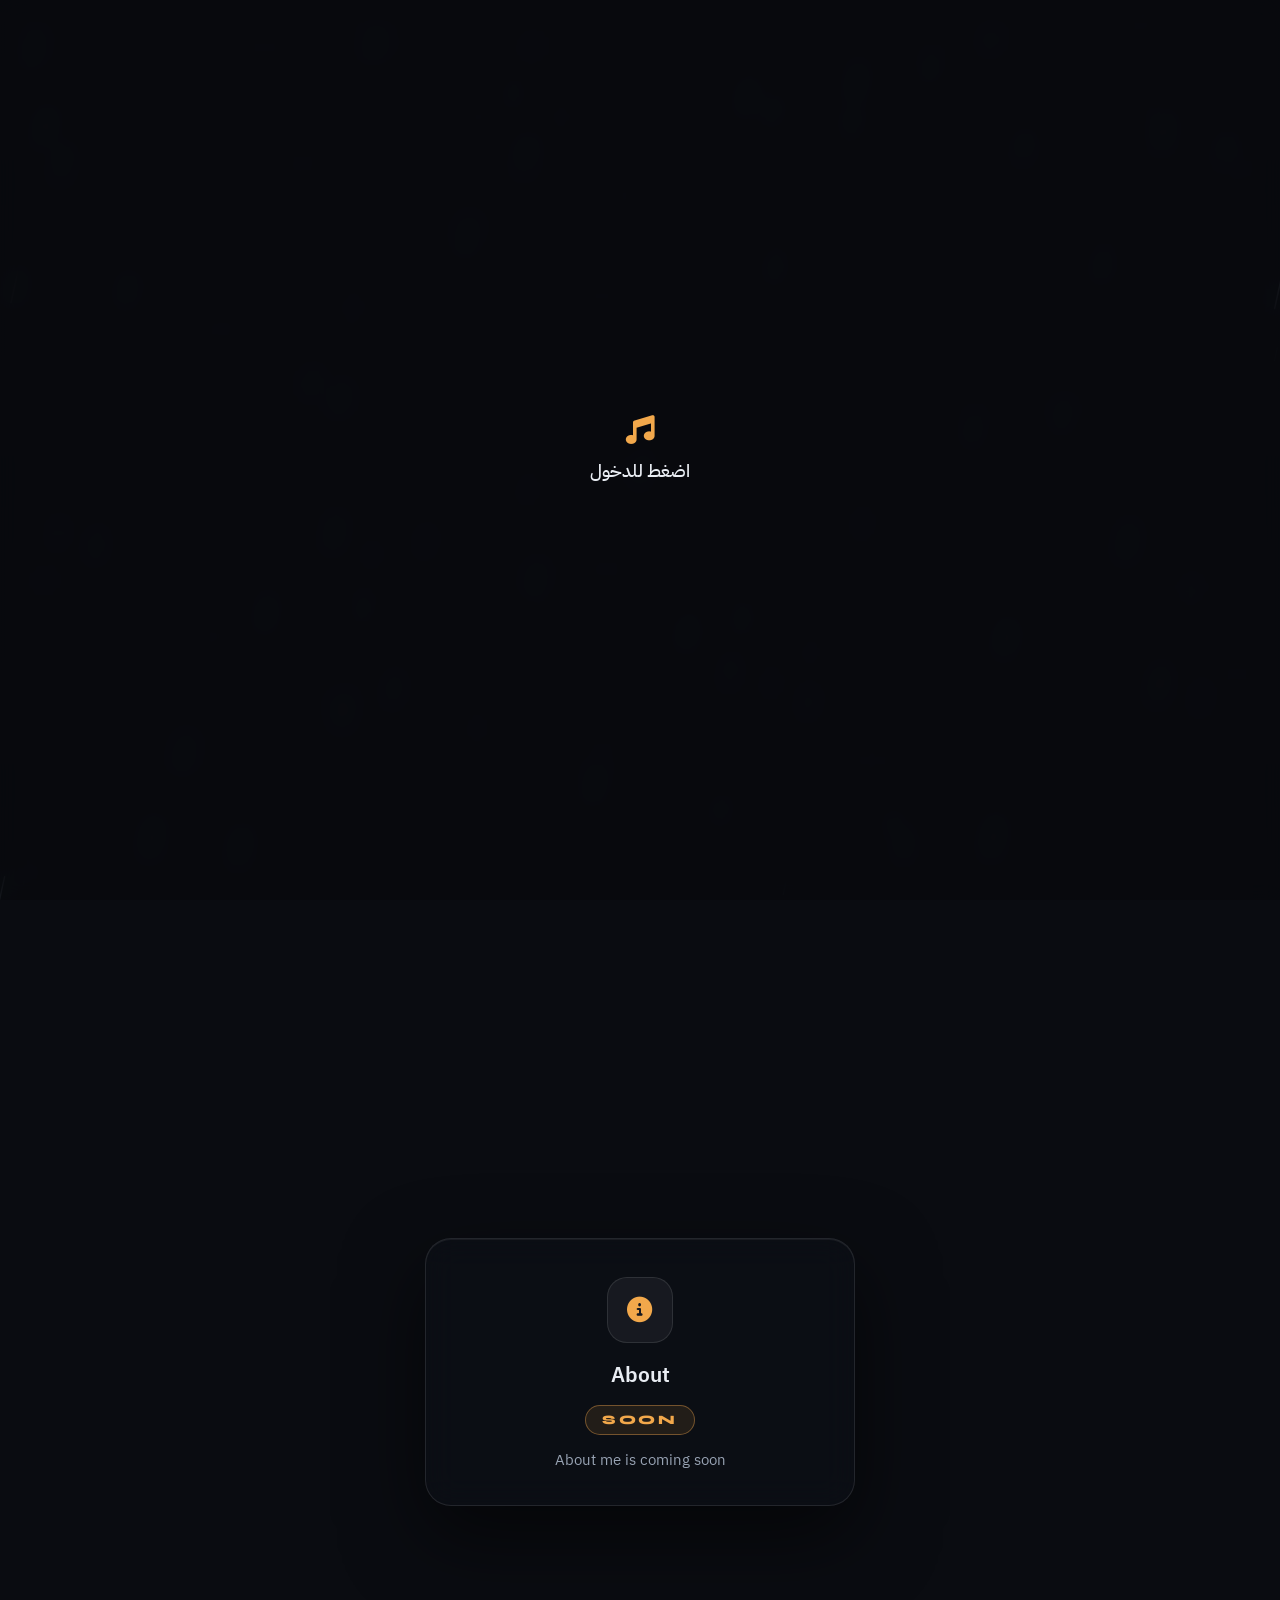
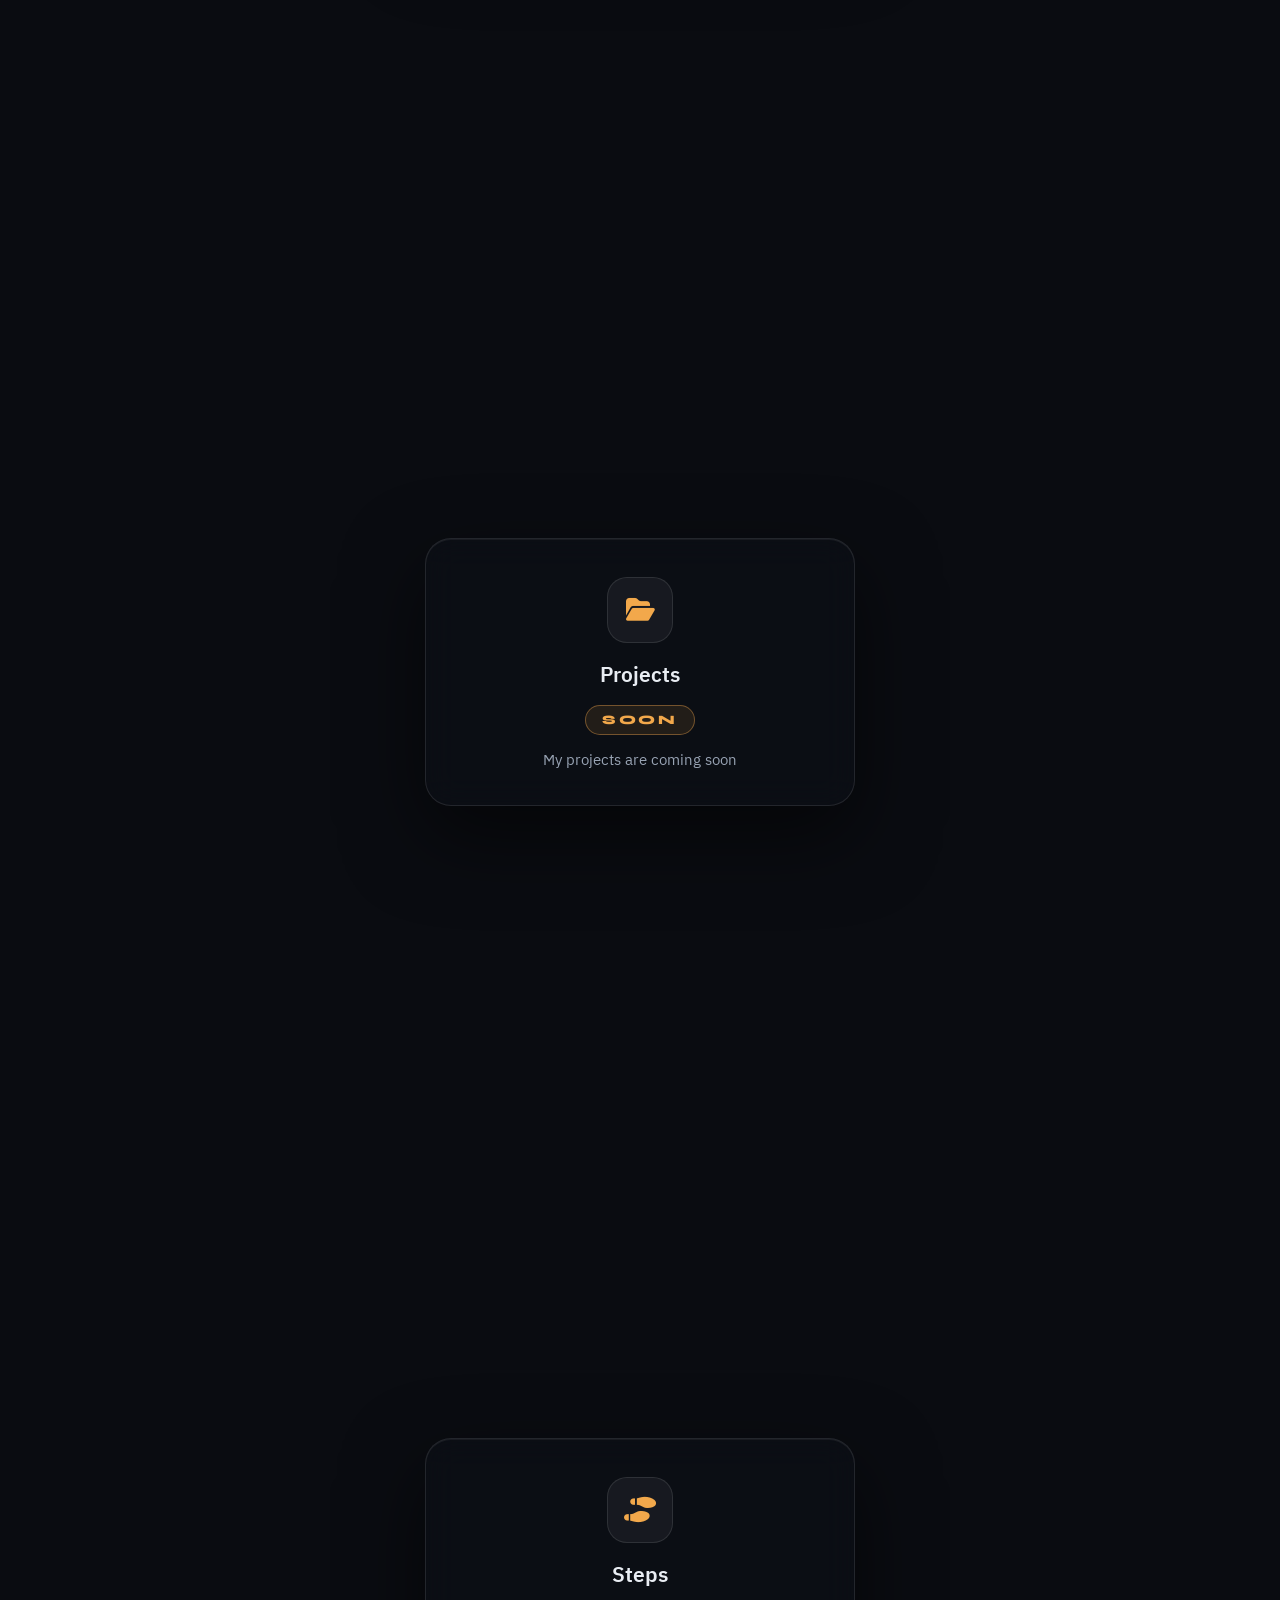
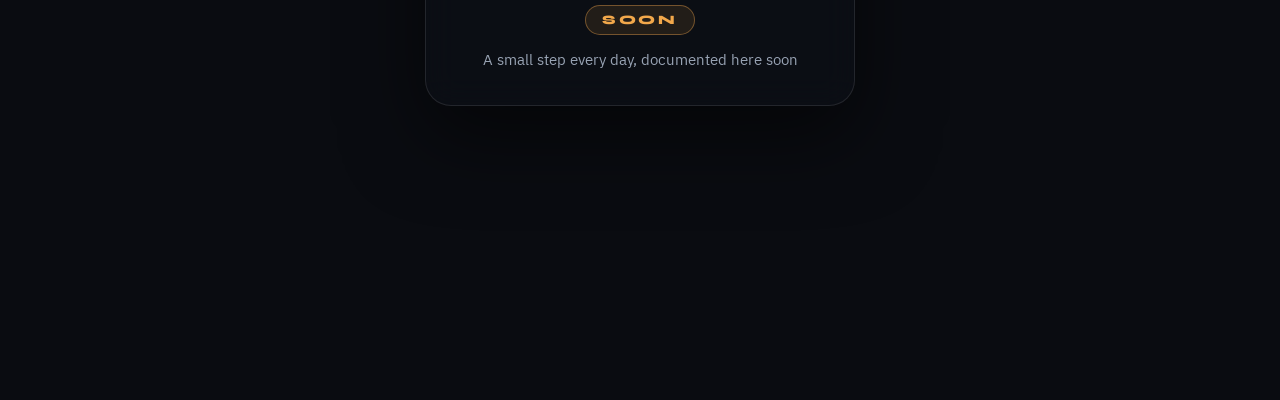
==== index.html @ 52c9dffd "Add files via upload" ====
<!DOCTYPE html>
<html lang="ar" dir="rtl">
<head>
  <meta charset="UTF-8">
  <meta name="viewport" content="width=device-width, initial-scale=1, viewport-fit=cover">
  <title>HuSsEiN07</title>
  <meta name="description" content="Small steps, every single day.">
  <meta name="theme-color" content="#0a0c11">

  <!-- معاينة الرابط عند مشاركته (ديسكورد، تلغرام، واتساب...) -->
  <!-- مهم: استبدل YOUR-DOMAIN برابط موقعك الحقيقي بعد النشر، مثلاً https://hussein07.pages.dev -->
  <meta property="og:type" content="website">
  <meta property="og:title" content="HuSsEiN07">
  <meta property="og:description" content="Small steps, every single day.">
  <meta property="og:image" content="https://YOUR-DOMAIN/assets/img/og-image.jpg">
  <meta property="og:image:width" content="1200">
  <meta property="og:image:height" content="630">
  <meta property="og:url" content="https://YOUR-DOMAIN/">
  <meta name="twitter:card" content="summary_large_image">
  <meta name="twitter:title" content="HuSsEiN07">
  <meta name="twitter:description" content="Small steps, every single day.">
  <meta name="twitter:image" content="https://YOUR-DOMAIN/assets/img/og-image.jpg">

  <script>
    document.documentElement.classList.add("js");
    /* الحاسوب (فأرة): نقفل التمرير من البداية حتى لا تومض الصفحة. الجوال يبقى كما هو */
    if (window.matchMedia("(hover: hover) and (pointer: fine)").matches) document.documentElement.classList.add("lock");
  </script>

  <link rel="preconnect" href="https://fonts.googleapis.com">
  <link rel="preconnect" href="https://fonts.gstatic.com" crossorigin>
  <link href="https://fonts.googleapis.com/css2?family=IBM+Plex+Sans+Arabic:wght@400;500;600&family=Syne:wght@800&display=swap" rel="stylesheet">
  <link rel="stylesheet" href="https://cdnjs.cloudflare.com/ajax/libs/font-awesome/6.5.1/css/all.min.css">
  <link rel="stylesheet" href="style.css">
</head>
<body class="preload" data-section="home">
  <noscript><style>.preload .topbar, .preload #home .card { opacity: 1 !important; transform: none !important; }</style></noscript>

  <!-- الخلفية + المطر -->
  <div class="bg" aria-hidden="true"></div>
  <div class="bg-alt" aria-hidden="true"></div>
  <canvas id="rain" aria-hidden="true"></canvas>

  <!-- شاشة الدخول: تظهر فقط إذا منع المتصفح التشغيل التلقائي للأغنية -->
  <button id="gate" class="gate" type="button" hidden>
    <i class="fa-solid fa-music"></i>
    <span>اضغط للدخول</span>
  </button>

  <!-- شريط التنقل العلوي -->
  <header class="topbar">
    <nav class="tabs" aria-label="التنقل">
      <a href="#home" class="tab active" data-target="home" aria-current="page"><i class="fa-solid fa-user"></i><span>Home</span></a>
      <a href="#about" class="tab" data-target="about"><i class="fa-solid fa-circle-info"></i><span>About</span></a>
      <a href="#projects" class="tab" data-target="projects"><i class="fa-solid fa-folder-open"></i><span>Projects</span></a>
      <a href="#steps" class="tab" data-target="steps"><i class="fa-solid fa-shoe-prints"></i><span>Steps</span></a>
    </nav>

    <!-- الساعة (24 ساعة، بتوقيت ليبيا) + التاريخ الميلادي والهجري -->
    <div class="clock-wrap">
      <div class="clock" role="timer" aria-label="الوقت الآن بتوقيت ليبيا">
        <i class="fa-regular fa-clock"></i>
        <time dir="ltr"><span id="clkH">--</span><span class="colon">:</span><span id="clkM">--</span><span class="colon sec">:</span><span class="sec" id="clkS">--</span></time>
      </div>
      <div class="dates" dir="rtl" aria-label="التاريخ">
        <span id="dateG"></span>
        <span id="dateH"></span>
      </div>
    </div>
  </header>

  <!-- الصفحة الرئيسية -->
  <section class="page-section" id="home">
  <main class="card" id="card">
    <canvas class="glass-drops" id="glassDrops" aria-hidden="true"></canvas>

    <!-- صورة البروفايل + أفيكت ديسكورد -->
    <div class="avatar-wrap">
      <img class="avatar" id="avatar" src="assets/img/avatar.jpg" alt="صورة HuSsEiN07">
      <img class="decor" id="avatarDecor" alt="" hidden>
    </div>

    <h1 class="name glitch" id="name" data-text="HuSsEiN07">DarkDuck</h1>
    <p class="bio" dir="ltr">Hi, My Name's Hussein Haman.</p>
    <p class="location"><i class="fa-solid fa-location-dot"></i><span>LIBYA</span></p>

    <!-- ديسكورد -->
    <section class="discord" id="discord" aria-label="حالة ديسكورد">
      <div class="dc-avatar">
        <img id="dcAvatar" src="assets/img/avatar.jpg" alt="">
        <span class="dot" id="dcDot" data-status="offline"></span>
      </div>
      <div class="dc-info">
        <div class="dc-top">
          <strong id="dcName" dir="auto">Discord</strong>
          <i class="fa-brands fa-discord"></i>
        </div>
        <div class="dc-status" id="dcStatus">جاري التحميل…</div>
        <div class="dc-activity" id="dcActivity" hidden></div>
      </div>
    </section>

    <!-- الأغنية -->
    <section class="player" id="player" aria-label="مشغل الأغنية">
      <audio id="audio" src="assets/audio/rain.mp3" loop preload="auto"></audio>
      <div class="pl-row">
        <button class="pl-btn pl-play" id="plPlay" type="button" aria-label="تشغيل أو إيقاف">
          <i class="fa-solid fa-play"></i>
        </button>
        <div class="pl-title">
          <i class="fa-solid fa-compact-disc"></i>
          <span id="songTitle" dir="ltr">Rain</span>
        </div>
        <button class="pl-btn pl-fold" id="plFold" type="button" aria-label="طي المشغل" aria-expanded="true">
          <i class="fa-solid fa-chevron-up"></i>
        </button>
      </div>
      <div class="pl-bar" id="plBar" dir="ltr">
        <span class="pl-time" id="timeNow">0:00</span>
        <input type="range" id="seek" min="0" max="1000" value="0" aria-label="شريط التقدم">
        <span class="pl-time" id="timeEnd">0:00</span>
      </div>
    </section>

    <!-- التواصل الاجتماعي (عدّل الروابط من هنا) -->
    <nav class="socials" aria-label="حساباتي">
      <a href="https://facebook.com/h.hussein07" target="_blank" rel="noopener" aria-label="فيسبوك"><i class="fa-brands fa-facebook-f"></i></a>
      <a href="https://instagram.com/h.hussein07" target="_blank" rel="noopener" aria-label="انستغرام"><i class="fa-brands fa-instagram"></i></a>
      <a href="https://t.me/darkduck07" target="_blank" rel="noopener" aria-label="تلغرام"><i class="fa-brands fa-telegram"></i></a>
      <a href="https://discord.com/users/1070354089449377792" target="_blank" rel="noopener" aria-label="ديسكورد"><i class="fa-brands fa-discord"></i></a>
      <a href="https://github.com/darkduckdev" target="_blank" rel="noopener" aria-label="غيت هب"><i class="fa-brands fa-github"></i></a>
    </nav>

    <!-- عدد الزوار -->
    <div class="views" title="عدد الزيارات">
      <i class="fa-solid fa-eye"></i>
      <span id="viewCount">—</span>
    </div>

    <!-- الحقوق -->
    <footer class="copyright">
      <span class="live-dot" aria-hidden="true"></span>
      <small dir="ltr">&copy; 2026 HuSsEiN07</small>
    </footer>
  </main>
  </section>

  <!-- About (قريباً) -->
  <section class="page-section" id="about">
    <div class="card soon reveal">
      <div class="soon-icon"><i class="fa-solid fa-circle-info"></i></div>
      <h2>About</h2>
      <span class="badge-soon">Soon</span>
      <p>About me is coming soon</p>
    </div>
  </section>

  <!-- مشاريعي -->
  <section class="page-section" id="projects">
    <div class="card soon reveal">
      <div class="soon-icon"><i class="fa-solid fa-folder-open"></i></div>
      <h2>Projects</h2>
      <span class="badge-soon">Soon</span>
      <p>My projects are coming soon</p>
    </div>
  </section>

  <!-- خطواتي -->
  <section class="page-section" id="steps">
    <div class="card soon reveal">
      <div class="soon-icon"><i class="fa-solid fa-shoe-prints"></i></div>
      <h2>Steps</h2>
      <span class="badge-soon">Soon</span>
      <p>A small step every day, documented here soon</p>
    </div>
  </section>

  <script src="script.js"></script>
</body>
</html>
---- style.css ----
/* ============ الألوان (مأخوذة من صورة الخلفية: ليل ممطر + ضوء عمود الإنارة) ============ */
:root {
  --ink: #0a0c11;
  --glass: rgba(13, 16, 23, 0.58);
  --glass-soft: rgba(255, 255, 255, 0.05);
  --line: rgba(255, 255, 255, 0.10);
  --text: #e9edf3;
  --muted: #98a3b3;
  --lamp: #f2a84b;      /* ضوء الشارع */
  --steel: #7f9bb8;     /* زرقة المطر */

  --st-online: #3ba55d;
  --st-idle: #faa81a;
  --st-dnd: #ed4245;
  --st-offline: #747f8d;

  --font-ar: "IBM Plex Sans Arabic", system-ui, sans-serif;
  --font-name: "Syne", "IBM Plex Sans Arabic", sans-serif;
}

*, *::before, *::after { box-sizing: border-box; }

html { scroll-behavior: smooth; }
/* الحاسوب: التمرير بالفأرة والأسهم مقفول، والتنقل من الشريط العلوي فقط (الجوال يبقى طبيعياً) */
html.lock { overflow: hidden; }
html, body { margin: 0; }

body {
  min-height: 100%;
  font-family: var(--font-ar);
  color: var(--text);
  background: var(--ink);
  overflow-x: hidden;
  -webkit-font-smoothing: antialiased;
}

/* كل قسم بحجم الشاشة والبطاقة في منتصفه */
.page-section {
  min-height: 100vh;
  min-height: 100svh;
  display: flex;
  align-items: center;
  justify-content: center;
  padding: 100px 16px 56px;
}
/* الرئيسية: تتسع لشاشة واحدة. الجافاسكربت يصغّر البطاقة تلقائياً (zoom) إذا كانت الشاشة قصيرة */
#home { padding-top: 78px; padding-bottom: 20px; }
#home .card { margin-top: 62px; } /* مكان صورة البروفايل البارزة فوق البطاقة */

/* ============ الخلفية والمطر ============ */
.bg {
  position: fixed;
  inset: 0;
  background:
    linear-gradient(180deg, rgba(10, 12, 17, 0.45), rgba(10, 12, 17, 0.75)),
    url("assets/img/background.png") center / cover no-repeat;
  z-index: -2;
}

#rain {
  position: fixed;
  inset: 0;
  width: 100%;
  height: 100%;
  pointer-events: none;
  z-index: -1;
}

/* ============ شاشة الدخول ============ */
.gate {
  position: fixed;
  inset: 0;
  z-index: 50;
  display: flex;
  flex-direction: column;
  align-items: center;
  justify-content: center;
  gap: 14px;
  border: 0;
  cursor: pointer;
  color: var(--text);
  font: 500 1.15rem var(--font-ar);
  background: rgba(8, 10, 14, 0.78);
  -webkit-backdrop-filter: blur(10px);
  backdrop-filter: blur(10px);
  transition: opacity 0.5s ease;
}
.gate[hidden] { display: none; }
.gate i { font-size: 1.8rem; color: var(--lamp); }
.gate.leaving { opacity: 0; pointer-events: none; }

/* ============ البطاقة الزجاجية ============ */
.card {
  position: relative;
  width: min(430px, 100%);
  padding: 78px 22px 24px;
  text-align: center;
  background: var(--glass);
  border: 1px solid var(--line);
  border-radius: 26px;
  -webkit-backdrop-filter: blur(16px) saturate(120%);
  backdrop-filter: blur(16px) saturate(120%);
  box-shadow: 0 30px 80px rgba(0, 0, 0, 0.55), inset 0 1px 0 rgba(255, 255, 255, 0.06);
}

/* ============ صورة البروفايل (فوق البطاقة قليلاً) ============ */
.avatar-wrap {
  position: absolute;
  top: -62px;
  left: 50%;
  width: 124px;
  height: 124px;
  transform: translateX(-50%);
}

.avatar {
  position: relative;
  z-index: 1;
  width: 100%;
  height: 100%;
  border-radius: 50%;
  object-fit: cover;
  object-position: 50% 35%;
  border: 3px solid rgba(10, 12, 17, 0.95);
  /* رفع خفيف للإضاءة والتباين لتظهر الصورة الداكنة فوق البطاقة */
  filter: brightness(1.08) contrast(1.06) saturate(1.1);
  /* ظل داخلي يذيب حواف الصورة في لون البطاقة */
  box-shadow: 0 0 0 1px var(--line), 0 10px 30px rgba(0, 0, 0, 0.6), inset 0 0 22px 2px rgba(8, 10, 16, 0.55);
}
/* أفيكت ديسكورد: يكبر عن الصورة بنسبة 20% كما في ديسكورد */
.decor {
  position: absolute;
  z-index: 3;            /* فوق الصورة (z-index: 1) والحلقة، وإلا غطّت الصورة الأفيكت */
  inset: -12%;
  width: 124%;
  height: 124%;
  max-width: none;
  pointer-events: none;
}
.decor[hidden], .dc-decor[hidden] { display: none; }

/* ============ الاسم (مشوّش) ============ */
.name {
  position: relative;
  margin: 0;
  font-family: var(--font-name);
  font-weight: 800;
  font-size: clamp(2rem, 9vw, 2.6rem);
  letter-spacing: 0.02em;
  line-height: 1.15;
  direction: ltr;
  color: var(--text);
  animation: jitter 5s steps(1) infinite;
}
.glitch::before,
.glitch::after {
  content: attr(data-text);
  position: absolute;
  inset: 0;
  opacity: 0.85;
  pointer-events: none;
}
.glitch::before {
  color: var(--steel);
  transform: translateX(-2px);
  animation: slice-a 5s steps(1) infinite;
}
.glitch::after {
  color: var(--lamp);
  transform: translateX(2px);
  animation: slice-b 5s steps(1) infinite;
}

/* الاسم ثابت أغلب الوقت ويتشوش في نبضات قصيرة */
@keyframes slice-a {
  0%, 100% { clip-path: inset(0 0 100% 0); }
  3%   { clip-path: inset(8% 0 62% 0); transform: translateX(-4px); }
  5%   { clip-path: inset(52% 0 14% 0); transform: translateX(3px); }
  7%   { clip-path: inset(30% 0 40% 0); transform: translateX(-2px); }
  9%   { clip-path: inset(0 0 100% 0); }
  52%  { clip-path: inset(70% 0 6% 0); transform: translateX(-3px); }
  55%  { clip-path: inset(14% 0 58% 0); transform: translateX(4px); }
  58%  { clip-path: inset(0 0 100% 0); }
  82%  { clip-path: inset(40% 0 30% 0); transform: translateX(-2px); }
  84%  { clip-path: inset(0 0 100% 0); }
}
@keyframes slice-b {
  0%, 100% { clip-path: inset(0 0 100% 0); }
  3%   { clip-path: inset(58% 0 12% 0); transform: translateX(4px); }
  5%   { clip-path: inset(10% 0 66% 0); transform: translateX(-3px); }
  7%   { clip-path: inset(44% 0 28% 0); transform: translateX(2px); }
  9%   { clip-path: inset(0 0 100% 0); }
  52%  { clip-path: inset(20% 0 54% 0); transform: translateX(3px); }
  55%  { clip-path: inset(62% 0 10% 0); transform: translateX(-4px); }
  58%  { clip-path: inset(0 0 100% 0); }
  82%  { clip-path: inset(6% 0 70% 0); transform: translateX(2px); }
  84%  { clip-path: inset(0 0 100% 0); }
}
@keyframes jitter {
  0%, 2%, 10%, 51%, 59%, 81%, 85%, 100% { transform: none; }
  3%  { transform: translate(1px, 0) skewX(-3deg); }
  5%  { transform: translate(-1px, 1px); }
  7%  { transform: translate(1px, -1px) skewX(2deg); }
  53% { transform: translate(-1px, 0) skewX(3deg); }
  56% { transform: translate(1px, 0); }
  83% { transform: translate(-1px, 0) skewX(-2deg); }
}

.bio {
  margin: 8px 0 0;
  font-size: 1.02rem;
  color: var(--muted);
  font-weight: 500;
}
.location {
  display: inline-flex;
  align-items: center;
  gap: 8px;
  margin: 10px 0 0;
  font-size: 0.95rem;
  color: var(--text);
  direction: ltr;
}
.location i { color: var(--lamp); }

/* ============ ديسكورد ============ */
.discord,
.player {
  margin-top: 18px;
  background: var(--glass-soft);
  border: 1px solid var(--line);
  border-radius: 16px;
  text-align: start;
}

.discord {
  display: flex;
  align-items: center;
  gap: 14px;
  padding: 12px 14px;
}

.dc-avatar {
  position: relative;
  flex: none;
  width: 52px;
  height: 52px;
}
.dc-avatar > img:first-child {
  width: 100%;
  height: 100%;
  border-radius: 50%;
  object-fit: cover;
  object-position: 50% 35%;
}
.dc-decor {
  position: absolute;
  inset: -12%;
  width: 124%;
  height: 124%;
  max-width: none;
  pointer-events: none;
}
.dot {
  position: absolute;
  inset-inline-end: -2px;
  bottom: -2px;
  width: 16px;
  height: 16px;
  border-radius: 50%;
  border: 3px solid #12151c;
  background: var(--st-offline);
}
.dot[data-status="online"]  { background: var(--st-online); }
.dot[data-status="idle"]    { background: var(--st-idle); }
.dot[data-status="dnd"]     { background: var(--st-dnd); }
.dot[data-status="offline"] { background: var(--st-offline); }

.dc-info { min-width: 0; flex: 1; }
.dc-top {
  display: flex;
  align-items: center;
  justify-content: space-between;
  gap: 8px;
}
.dc-top strong {
  font-weight: 600;
  white-space: nowrap;
  overflow: hidden;
  text-overflow: ellipsis;
}
.dc-top i { color: #8c9eff; }
.dc-status { margin-top: 2px; font-size: 0.88rem; color: var(--muted); }
.dc-activity {
  margin-top: 4px;
  font-size: 0.82rem;
  color: var(--text);
  opacity: 0.85;
  white-space: nowrap;
  overflow: hidden;
  text-overflow: ellipsis;
}

/* ============ مشغل الأغنية ============ */
.player { padding: 10px 12px; }

.pl-row {
  display: flex;
  align-items: center;
  gap: 10px;
}
.pl-btn {
  flex: none;
  display: grid;
  place-items: center;
  width: 38px;
  height: 38px;
  border: 0;
  border-radius: 50%;
  cursor: pointer;
  color: var(--text);
  background: rgba(255, 255, 255, 0.08);
  transition: background 0.2s ease, transform 0.2s ease;
}
.pl-btn:hover { background: rgba(255, 255, 255, 0.16); }
.pl-btn:active { transform: scale(0.94); }
.pl-play { background: var(--lamp); color: #1a1208; }
.pl-play:hover { background: #f7b866; }

.pl-title {
  flex: 1;
  min-width: 0;
  display: flex;
  align-items: center;
  gap: 8px;
  font-weight: 600;
  font-size: 0.95rem;
}
.pl-title i { color: var(--steel); }
.pl-title span { overflow: hidden; text-overflow: ellipsis; white-space: nowrap; }
.playing .pl-title i { animation: spin 3s linear infinite; }
@keyframes spin { to { transform: rotate(360deg); } }

.pl-fold i { transition: transform 0.3s ease; }
.player.folded .pl-fold i { transform: rotate(180deg); }

.pl-bar {
  display: flex;
  align-items: center;
  gap: 10px;
  max-height: 40px;
  margin-top: 10px;
  overflow: hidden;
  transition: max-height 0.3s ease, margin 0.3s ease, opacity 0.3s ease;
}
.player.folded .pl-bar { max-height: 0; margin-top: 0; opacity: 0; }

.pl-time {
  flex: none;
  min-width: 34px;
  font-size: 0.75rem;
  color: var(--muted);
  font-variant-numeric: tabular-nums;
  text-align: center;
}

/* شريط التقدم */
#seek {
  --p: 0%;
  flex: 1;
  height: 4px;
  margin: 0;
  border-radius: 4px;
  cursor: pointer;
  -webkit-appearance: none;
  appearance: none;
  background: linear-gradient(to right, var(--lamp) var(--p), rgba(255, 255, 255, 0.16) var(--p));
}
#seek::-webkit-slider-thumb {
  -webkit-appearance: none;
  width: 12px; height: 12px;
  border-radius: 50%;
  background: var(--text);
  border: 0;
}
#seek::-moz-range-thumb {
  width: 12px; height: 12px;
  border-radius: 50%;
  background: var(--text);
  border: 0;
}

/* ============ التواصل + الزيارات ============ */
.socials {
  display: flex;
  justify-content: center;
  gap: 10px;
  margin-top: 20px;
}
.socials a {
  display: grid;
  place-items: center;
  width: 52px;
  height: 52px;
  border-radius: 14px;
  color: var(--text);
  text-decoration: none;
  font-size: 1.3rem;
  background: var(--glass-soft);
  border: 1px solid var(--line);
  transition: color 0.2s ease, border-color 0.2s ease, transform 0.2s ease;
}
.socials a:hover { color: var(--lamp); border-color: rgba(242, 168, 75, 0.5); transform: translateY(-2px); }

.views {
  display: inline-flex;
  align-items: center;
  gap: 8px;
  margin-top: 18px;
  font-size: 0.88rem;
  color: var(--muted);
  font-variant-numeric: tabular-nums;
}
.views i { color: var(--steel); }

/* ============ الحقوق + النقطة الخضراء المتحركة ============ */
.copyright {
  display: flex;
  align-items: center;
  justify-content: center;
  gap: 8px;
  margin-top: 18px;
  padding-top: 14px;
  border-top: 1px solid var(--line);
  color: var(--muted);
  font-size: 0.78rem;
}
.live-dot {
  position: relative;
  width: 8px;
  height: 8px;
  border-radius: 50%;
  background: #3ddc84;
  box-shadow: 0 0 6px 1px rgba(61, 220, 132, 0.9), 0 0 14px 2px rgba(61, 220, 132, 0.5);
  animation: glow 2s ease-in-out infinite;
}
.live-dot::after {
  content: "";
  position: absolute;
  inset: 0;
  border-radius: 50%;
  background: #3ddc84;
  animation: ping 2s cubic-bezier(0, 0, 0.2, 1) infinite;
}
@keyframes glow {
  0%, 100% { opacity: 1; }
  50% { opacity: 0.55; }
}
@keyframes ping {
  0% { transform: scale(1); opacity: 0.7; }
  75%, 100% { transform: scale(3); opacity: 0; }
}

/* ============ خلفية متدرجة تظهر عند الانتقال من الرئيسية ============ */
@property --c1 { syntax: "<color>"; inherits: true; initial-value: rgba(127, 155, 184, 0.3); }
@property --c2 { syntax: "<color>"; inherits: true; initial-value: rgba(242, 168, 75, 0.18); }

.bg-alt {
  position: fixed;
  inset: 0;
  z-index: -2;
  overflow: hidden;
  opacity: 0;
  pointer-events: none;
  --c1: rgba(127, 155, 184, 0.30);   /* زرقة المطر */
  --c2: rgba(242, 168, 75, 0.18);    /* ضوء الشارع */
  transition: opacity 1.1s ease, --c1 1.4s ease, --c2 1.4s ease;
}
/* نفس صورة الخلفية لكن مموّهة، حتى تبقى الألوان قريبة من الأصل */
.bg-alt::before {
  content: "";
  position: absolute;
  inset: 0;
  background: url("assets/img/background-blur.jpg") center / cover no-repeat; /* نسخة مموّهة جاهزة (أخف على الجهاز من الفلتر المباشر) */
}
.bg-alt::after {
  content: "";
  position: absolute;
  inset: 0;
  background:
    radial-gradient(70% 55% at 14% 12%, var(--c1), transparent 70%),
    radial-gradient(60% 50% at 88% 88%, var(--c2), transparent 70%),
    linear-gradient(180deg, rgba(10, 12, 17, 0.55), rgba(10, 12, 17, 0.80));
}
body:not([data-section="home"]) .bg-alt { opacity: 1; }
body[data-section="projects"] .bg-alt { --c1: rgba(242, 168, 75, 0.28); --c2: rgba(127, 155, 184, 0.20); }
body[data-section="steps"] .bg-alt    { --c1: rgba(84, 170, 160, 0.26); --c2: rgba(127, 155, 184, 0.20); }

/* ============ شريط التنقل العلوي (بيضاوي، أعلى الصفحة، جهة اليسار) ============ */
.topbar {
  position: fixed;
  top: calc(env(safe-area-inset-top, 0px) + 8px);
  left: 0;
  right: 0;
  z-index: 20;
  display: flex;
  direction: ltr;               /* مهم: الصفحة RTL، وهذا يجعل الشريط فعلاً على اليسار والساعة على اليمين */
  justify-content: space-between;
  align-items: flex-start;
  gap: 10px;
  padding: 0 16px;
  pointer-events: none;
}
.tabs {
  pointer-events: auto;
  direction: ltr; /* الأسماء إنجليزية: الأيقونة يسار والنص يمين */
  display: flex;
  gap: 4px;
  max-width: 100%;
  padding: 6px;
  background: var(--glass);
  border: 1px solid var(--line);
  border-radius: 999px;
  -webkit-backdrop-filter: blur(16px) saturate(120%);
  backdrop-filter: blur(16px) saturate(120%);
  box-shadow: 0 14px 40px rgba(0, 0, 0, 0.45), inset 0 1px 0 rgba(255, 255, 255, 0.06);
}
.tab {
  min-height: 44px;
  flex: 0 0 auto;
  display: flex;
  align-items: center;
  justify-content: center;
  gap: 8px;
  padding: 10px 16px;
  border-radius: 999px;
  color: var(--muted);
  text-decoration: none;
  font-size: 0.9rem;
  font-weight: 500;
  white-space: nowrap;
  transition: color 0.2s ease, background 0.2s ease, box-shadow 0.2s ease;
}
.tab:hover { color: var(--text); }
.tab.active {
  color: var(--text);
  background: rgba(242, 168, 75, 0.14);
  box-shadow: inset 0 0 0 1px rgba(242, 168, 75, 0.35);
}
.tab.active i { color: var(--lamp); }

/* ============ الساعة ============ */
.clock-wrap {
  display: flex;
  flex-direction: column;
  align-items: flex-end;
}
.clock {
  pointer-events: auto;
  height: 58px;               /* نفس ارتفاع شريط التبويبات */
  display: flex;
  align-items: center;
  gap: 10px;
  padding: 0 18px;
  background: var(--glass);
  border: 1px solid var(--line);
  border-radius: 999px;
  -webkit-backdrop-filter: blur(16px) saturate(120%);
  backdrop-filter: blur(16px) saturate(120%);
  box-shadow: 0 14px 40px rgba(0, 0, 0, 0.45), inset 0 1px 0 rgba(255, 255, 255, 0.06);
  font-family: ui-monospace, "SFMono-Regular", Menlo, Consolas, monospace;
  font-size: 0.98rem;
  font-weight: 600;
  letter-spacing: 0.04em;
  color: var(--text);
  font-variant-numeric: tabular-nums;
  white-space: nowrap;
}
.clock i { color: var(--lamp); font-size: 0.95rem; }
.clock .colon { color: var(--lamp); margin: 0 1px; animation: blink 1s steps(1) infinite; }
@keyframes blink { 50% { opacity: 0.25; } }

/* ============ أنيميشن الدخول بعد الضغط على "اضغط للدخول" ============ */
.topbar {
  transition: opacity 0.7s ease 0.35s, transform 0.8s cubic-bezier(0.2, 0.8, 0.2, 1) 0.35s;
}
#home .card {
  transition: opacity 0.9s ease 0.1s, transform 1s cubic-bezier(0.2, 0.8, 0.2, 1) 0.1s;
}
.preload .topbar { opacity: 0; transform: translateY(-28px); }
.preload #home .card { opacity: 0; transform: translateY(46px) scale(0.95); }
/* صورة البروفايل تظهر بعد البطاقة بلحظة */
.avatar-wrap { transition: opacity 0.6s ease 0.55s; }
.preload .avatar-wrap { opacity: 0; }

@media (max-width: 520px) {
  .topbar { padding: 0 10px; gap: 8px; }
  .tab { padding: 10px 12px; }
  .tab:not(.active) span { display: none; }  /* على الجوال: الاسم يظهر للتبويب النشط فقط */
  .clock { padding: 0 12px; font-size: 0.9rem; }
  .clock .sec { display: none; }              /* نخفي الثواني لتتسع المساحة */
  .dates { font-size: 0.7rem; }
  #home { padding-top: 116px; }               /* مسافة إضافية لأن التاريخ صار تحت الساعة */
}

/* ============ بطاقات "قريباً" ============ */
.card.soon { padding: 38px 22px 34px; }
.soon-icon {
  display: grid;
  place-items: center;
  width: 66px;
  height: 66px;
  margin: 0 auto 16px;
  border-radius: 20px;
  font-size: 1.6rem;
  color: var(--lamp);
  background: var(--glass-soft);
  border: 1px solid var(--line);
}
.soon h2 { margin: 0; font-size: 1.3rem; font-weight: 600; }
.badge-soon {
  display: inline-block;
  margin-top: 14px;
  padding: 6px 16px;
  border-radius: 999px;
  font: 800 0.8rem var(--font-name);
  letter-spacing: 0.22em;
  text-transform: uppercase;
  color: var(--lamp);
  background: rgba(242, 168, 75, 0.1);
  border: 1px solid rgba(242, 168, 75, 0.4);
  animation: soon-pulse 2.4s ease-in-out infinite;
}
@keyframes soon-pulse {
  0%, 100% { box-shadow: 0 0 0 0 rgba(242, 168, 75, 0.0); }
  50%      { box-shadow: 0 0 18px 0 rgba(242, 168, 75, 0.35); }
}
.card.soon p { margin: 14px 0 0; font-size: 0.92rem; color: var(--muted); }

/* ============ التاريخ الميلادي والهجري تحت الساعة ============ */
.dates {
  display: flex;
  flex-direction: column;
  align-items: flex-end;
  gap: 1px;
  margin-top: 8px;
  padding-inline: 6px;
  font-size: 0.78rem;
  line-height: 1.5;
  color: var(--text);
  opacity: 0.88;
  text-shadow: 0 1px 8px rgba(0, 0, 0, 0.9);
  pointer-events: none;
}
.dates #dateH { color: var(--lamp); }
.dates:empty, .dates span:empty { display: none; }

/* ============ قطرات على زجاج البطاقة ============ */
.glass-drops {
  position: absolute;
  inset: 0;
  width: 100%;
  height: 100%;
  border-radius: inherit;
  pointer-events: none;
  z-index: 2;
}

/* ============ الظهور التدريجي عند التمرير ============ */
.js .reveal {
  opacity: 0;
  transform: translateY(44px) scale(0.97);
  transition: opacity 0.8s ease, transform 0.9s cubic-bezier(0.2, 0.8, 0.2, 1);
}
.js .reveal.in { opacity: 1; transform: none; }

/* ============ About ============ */
.card.about { padding: 38px 24px 30px; }
.card.about h2 { margin: 0 0 14px; font-size: 1.3rem; font-weight: 600; }
.about-text {
  margin: 0 0 12px;
  font-size: 0.97rem;
  line-height: 1.9;
  color: var(--text);
  opacity: 0.9;
  text-wrap: pretty;
}
.chips {
  display: flex;
  flex-wrap: wrap;
  justify-content: center;
  gap: 8px;
  margin: 18px 0 0;
  padding: 0;
  list-style: none;
}
.chips li {
  padding: 6px 14px;
  border-radius: 999px;
  font-size: 0.8rem;
  color: var(--text);
  background: var(--glass-soft);
  border: 1px solid var(--line);
}

/* ============ إمكانية الوصول ============ */
a:focus-visible, button:focus-visible, #seek:focus-visible {
  outline: 2px solid var(--lamp);
  outline-offset: 3px;
}

@media (max-width: 380px) {
  .card { padding-inline: 14px; }
  .socials { gap: 7px; }
  .socials a { width: 40px; height: 40px; }
}

@media (prefers-reduced-motion: reduce) {
  .name, .glitch::before, .glitch::after, .playing .pl-title i, .live-dot, .live-dot::after, .badge-soon { animation: none; }
  html { scroll-behavior: auto; }
  .topbar, #home .card, .avatar-wrap { transition-duration: 0.01s; transition-delay: 0s; }
  .clock .colon { animation: none; }
  .js .reveal { transition-duration: 0.01s; }
  .avatar-wrap::before { animation: none; }
  .bg-alt { transition-duration: 0.01s; }
  .glitch::before, .glitch::after { display: none; }
}
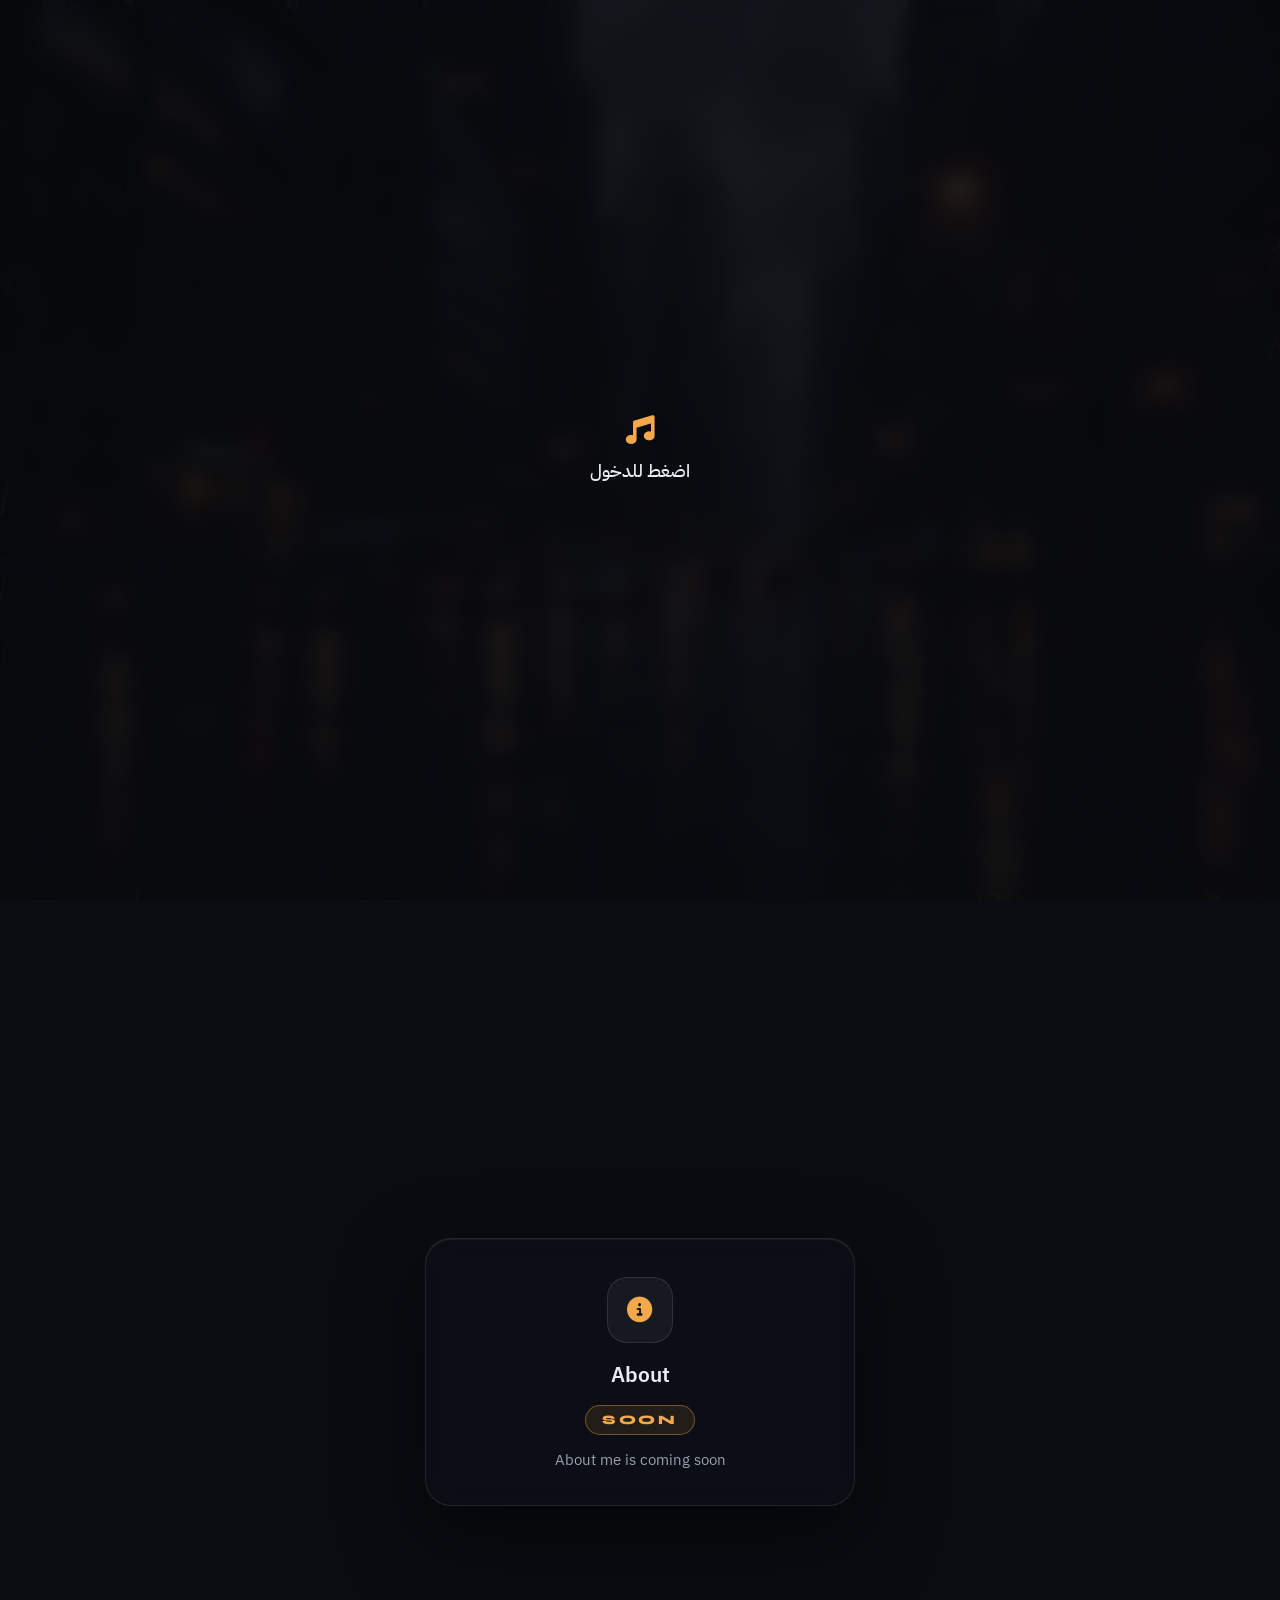
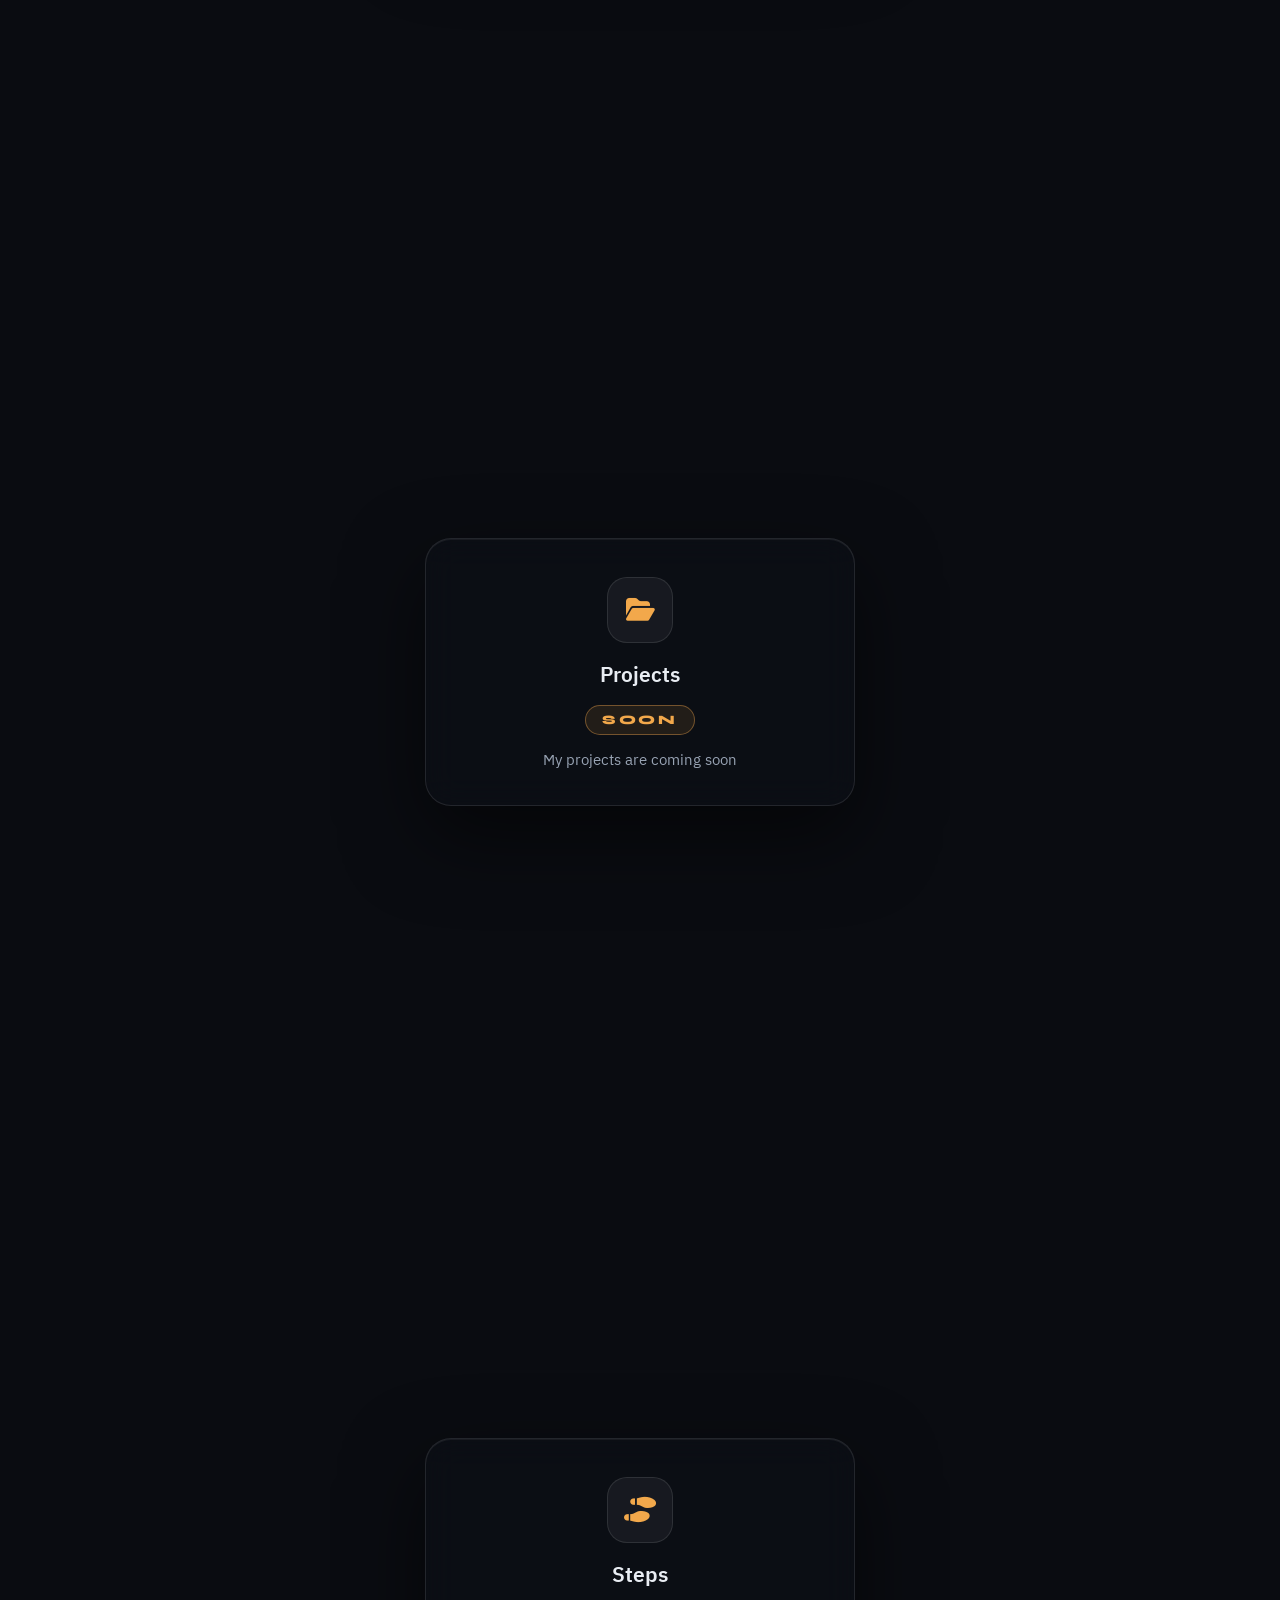
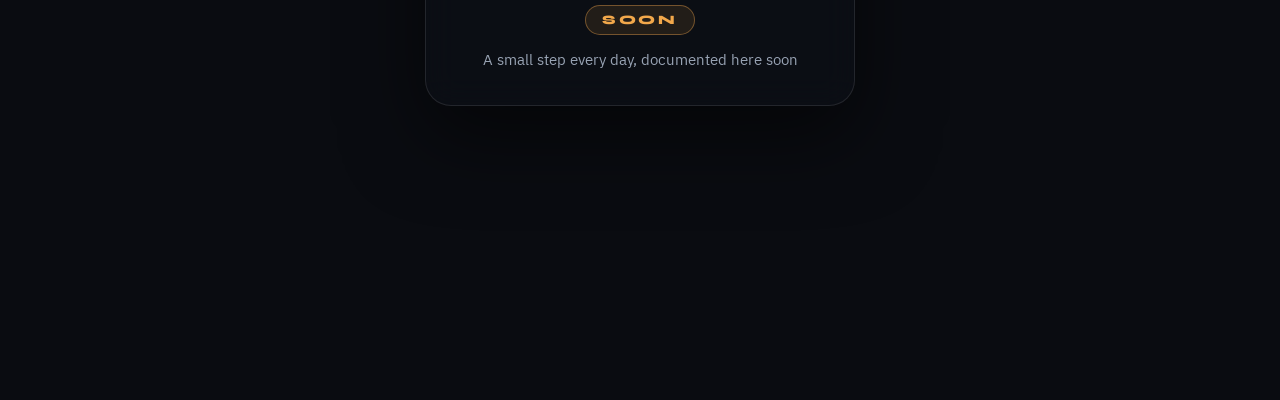
==== commit 0a0ac985: "Update index.html" ====
--- a/index.html
+++ b/index.html
@@ -3,7 +3,7 @@
 <head>
   <meta charset="UTF-8">
   <meta name="viewport" content="width=device-width, initial-scale=1, viewport-fit=cover">
-  <title>HuSsEiN07</title>
+  <title>Profile</title>
   <meta name="description" content="Small steps, every single day.">
   <meta name="theme-color" content="#0a0c11">
 
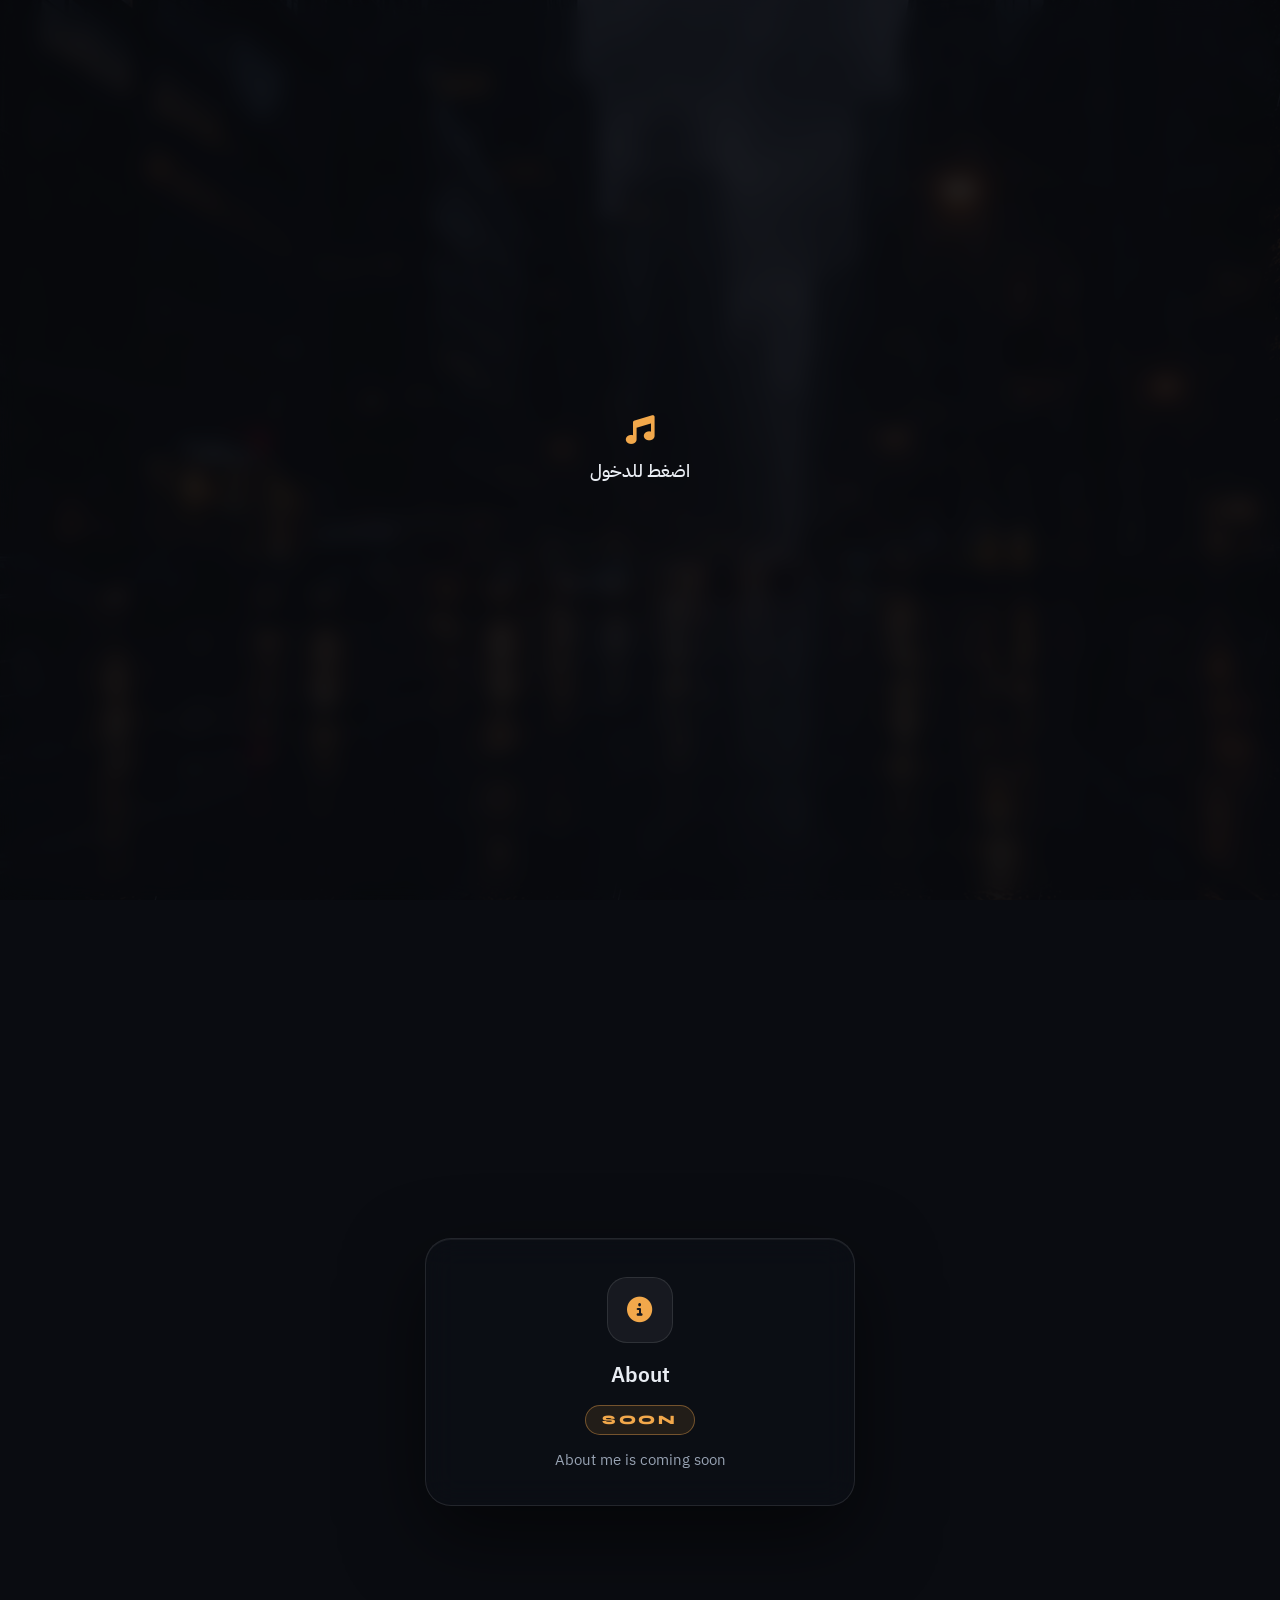
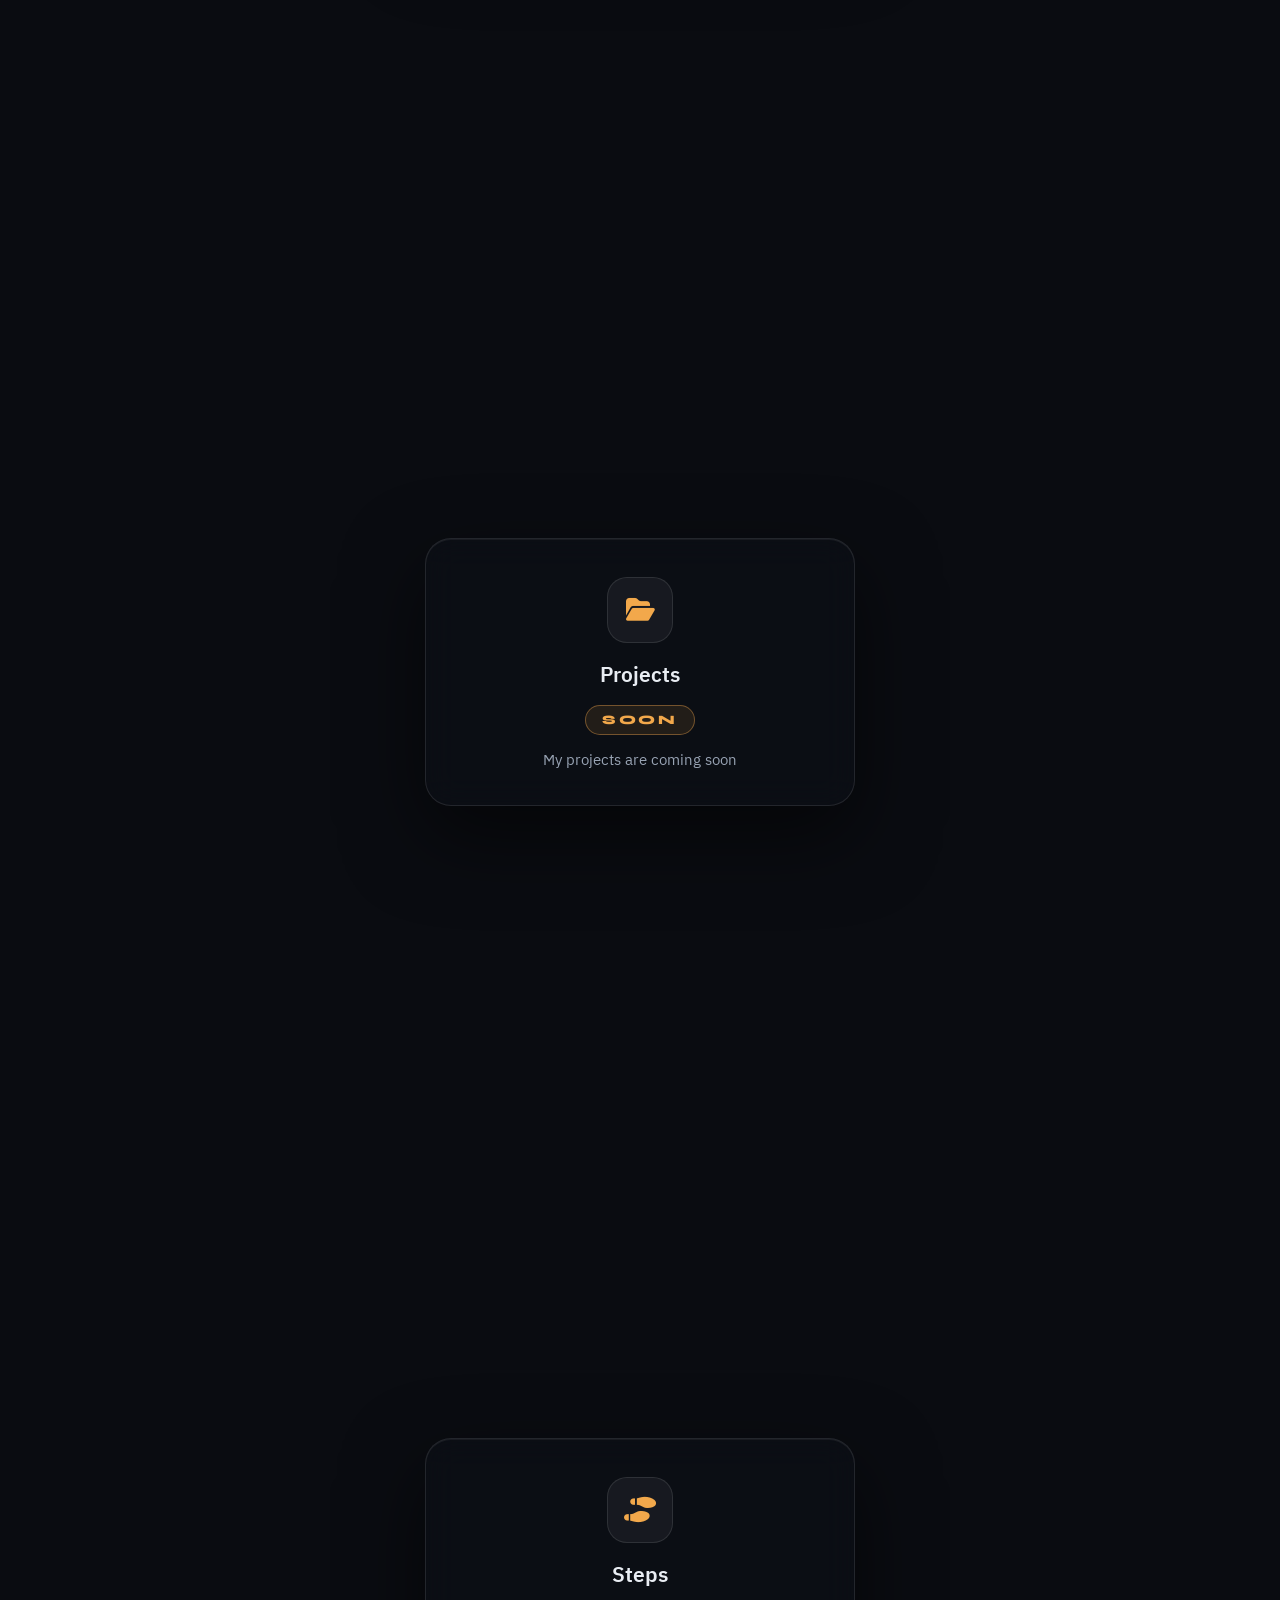
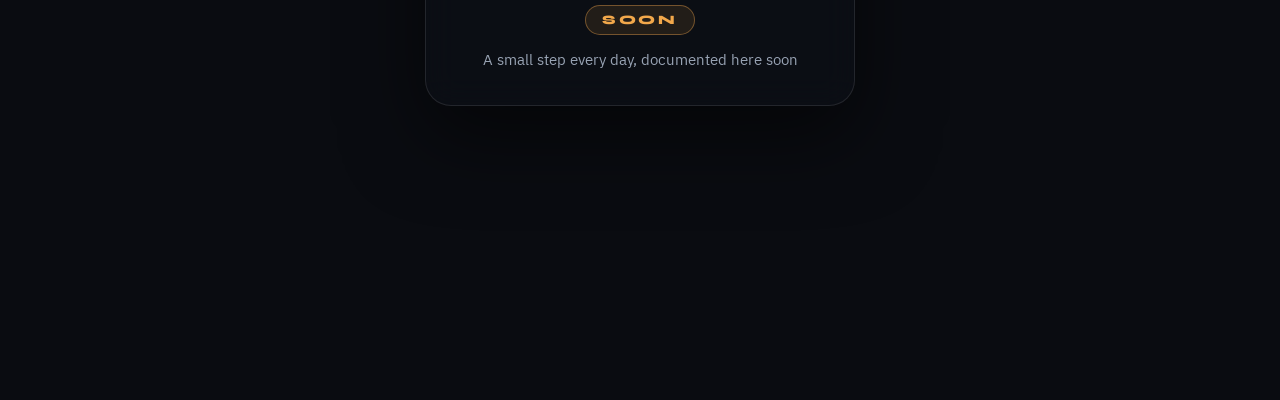
==== commit 010f2fc3: "Update index.html" ====
--- a/index.html
+++ b/index.html
@@ -6,20 +6,6 @@
   <title>Profile</title>
   <meta name="description" content="Small steps, every single day.">
   <meta name="theme-color" content="#0a0c11">
-
-  <!-- معاينة الرابط عند مشاركته (ديسكورد، تلغرام، واتساب...) -->
-  <!-- مهم: استبدل YOUR-DOMAIN برابط موقعك الحقيقي بعد النشر، مثلاً https://hussein07.pages.dev -->
-  <meta property="og:type" content="website">
-  <meta property="og:title" content="HuSsEiN07">
-  <meta property="og:description" content="Small steps, every single day.">
-  <meta property="og:image" content="https://YOUR-DOMAIN/assets/img/og-image.jpg">
-  <meta property="og:image:width" content="1200">
-  <meta property="og:image:height" content="630">
-  <meta property="og:url" content="https://YOUR-DOMAIN/">
-  <meta name="twitter:card" content="summary_large_image">
-  <meta name="twitter:title" content="HuSsEiN07">
-  <meta name="twitter:description" content="Small steps, every single day.">
-  <meta name="twitter:image" content="https://YOUR-DOMAIN/assets/img/og-image.jpg">
 
   <script>
     document.documentElement.classList.add("js");
